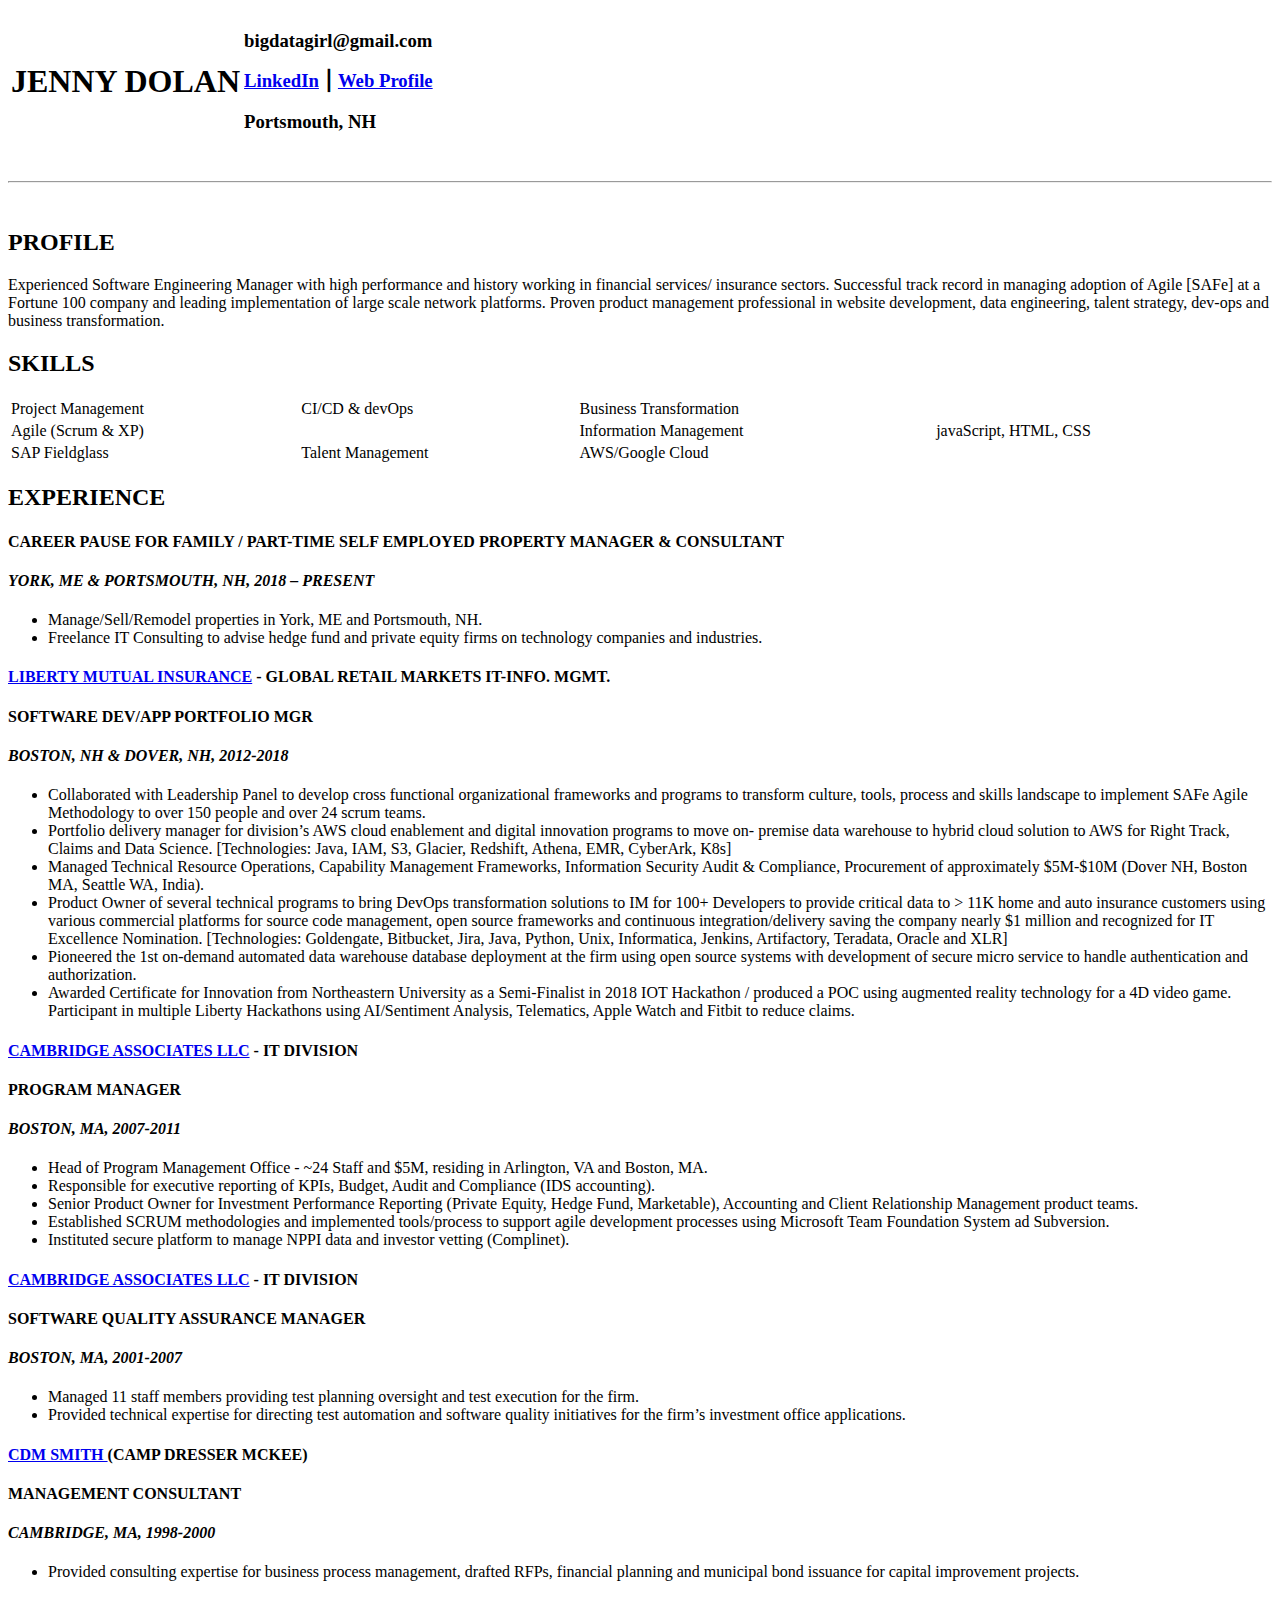
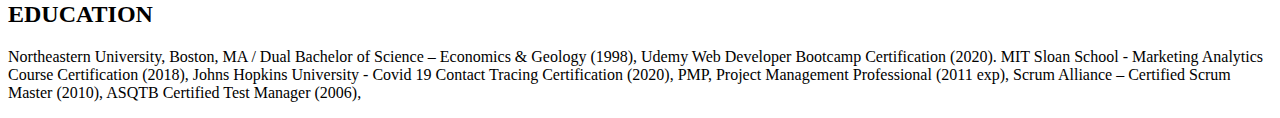
==== index.html @ a5c4973b "Update index.html" ====
<!DOCTYPE html>
<html lang="en" dir="ltr">

<head>
  <meta charset="utf-8" This page provides profile information for Jenny Dolan>
  <title>Jenny Dolan Resume</title>
<link rel="stylesheet" href="css/styles.css" <link href="https://<link href="https://fonts.googleapis.com/css2?family=Merriweather:ital@1&family=Montserrat:ital@1&family=Pacifico&display=swap" rel="stylesheet">

</head>

<body>
</table>
<table>
    <tr>
      <td class ="info">
        <h1 class ="jenny">JENNY DOLAN</h1>
      </td>
      <td>

          <h3>bigdatagirl@gmail.com</h3>
           <h3 em ><a class="footer-link" href="https://www.linkedin.com/in/jenniferdolan/">LinkedIn</a><span> ⎮ </span><a class = "resume" href = "https://pocketfullofstarz.github.io/jennydolan/">Web Profile</a></a> </h3>
          <h3 em>Portsmouth, NH</h3>
      </td>
    </tr>
  </table>
<br>
<hr>
<br>
<h2>PROFILE</h2>
<p>
  Experienced Software Engineering Manager with high performance and history working in financial services/ insurance sectors.  Successful track record in managing adoption of Agile [SAFe] at a Fortune 100 company and leading implementation of large scale network platforms. Proven product management professional in website development, data engineering, talent strategy, dev-ops and business transformation.
</p>

<h2>SKILLS</h2>
<table style="width:100%">
  <tr>
    <td>Project Management </td>
    <td>CI/CD & devOps</td>
    <td>Business Transformation</td>
  </tr>
  <tr>
    <td>Agile (Scrum & XP)<td>
    <td>Information Management</td>
    <td>javaScript, HTML, CSS</td>
    <!-- <td><a href = "https://pocketfullofstarz.github.io/Profile/projects.html">Web Development</a></td></tr> -->
  <tr>
    <td>SAP Fieldglass</td>
    <td>Talent Management</td>
    <td>AWS/Google Cloud</td>
  </tr>
</table>

<h2>EXPERIENCE</h2>

  <h4><b>CAREER PAUSE FOR FAMILY / PART-TIME SELF EMPLOYED PROPERTY MANAGER & CONSULTANT</b></h4>
  <h4><i>YORK, ME & PORTSMOUTH, NH, 2018 – PRESENT</i></h4>
<ul>
  <li>Manage/Sell/Remodel properties in York, ME and Portsmouth, NH.</li>
  <li>Freelance IT Consulting to advise hedge fund and private equity firms on technology companies and industries.</li>
</ul>

<h4><b><a href="https://www.libertymutualgroup.com/about-lm/corporate-information/overview">LIBERTY MUTUAL INSURANCE</a> - GLOBAL RETAIL MARKETS IT-INFO. MGMT.</b></h4>
  <h4><b>SOFTWARE DEV/APP PORTFOLIO MGR</b></h4>
  <h4><i>BOSTON, NH & DOVER, NH, 2012-2018</i></h4>
<ul>

  <li>Collaborated with Leadership Panel to develop cross functional organizational frameworks and programs to transform culture, tools, process and skills landscape to implement SAFe Agile Methodology to over 150 people and over 24 scrum teams.
  </li>
  <li>Portfolio delivery manager for division’s AWS cloud enablement and digital innovation programs to move on- premise data warehouse to hybrid cloud solution to AWS for Right Track, Claims and Data Science. [Technologies: Java, IAM, S3, Glacier,
    Redshift, Athena, EMR, CyberArk, K8s]</li>
  <li>Managed Technical Resource Operations, Capability Management Frameworks, Information Security Audit & Compliance, Procurement of approximately $5M-$10M (Dover NH, Boston MA, Seattle WA, India).</li>
  <li>Product Owner of several technical programs to bring DevOps transformation solutions to IM for 100+ Developers to provide critical data to > 11K home and auto insurance customers using various commercial platforms for source code management,
    open source frameworks and continuous integration/delivery saving the company nearly $1 million and recognized for IT Excellence Nomination. [Technologies: Goldengate, Bitbucket, Jira, Java, Python, Unix, Informatica, Jenkins, Artifactory,
    Teradata, Oracle and XLR] </li>
  <li>Pioneered the 1st on-demand automated data warehouse database deployment at the firm using open source systems with development of secure micro service to handle authentication and authorization.
  <li>Awarded Certificate for Innovation from Northeastern University as a Semi-Finalist in 2018 IOT Hackathon / produced a POC using augmented reality technology for a 4D video game. Participant in multiple Liberty Hackathons using AI/Sentiment
    Analysis, Telematics, Apple Watch and Fitbit to reduce claims.</li>
</ul>

  <h4><b><a href="https://www.cambridgeassociates.com/">CAMBRIDGE ASSOCIATES LLC</a> - IT DIVISION</b></h4>
  <h4><b>PROGRAM MANAGER</b></h4>
  <h4><i>BOSTON, MA, 2007-2011</i></h4>
<ul>

  <li>Head of Program Management Office - ~24 Staff and $5M, residing in Arlington, VA and Boston, MA.</li>
  <li>Responsible for executive reporting of KPIs, Budget, Audit and Compliance (IDS accounting).</li>
  <li>Senior Product Owner for Investment Performance Reporting (Private Equity, Hedge Fund, Marketable), Accounting and Client Relationship Management product teams.</li>
  <li>Established SCRUM methodologies and implemented tools/process to support agile development processes using Microsoft Team Foundation System ad Subversion.</li>
  <li>Instituted secure platform to manage NPPI data and investor vetting (Complinet).</li>
</ul>

  <h4><b><a href="https://www.cambridgeassociates.com/">CAMBRIDGE ASSOCIATES LLC</a> - IT DIVISION</b></h4>
  <h4><b>SOFTWARE QUALITY ASSURANCE MANAGER</b></h4>
  <h4><i>BOSTON, MA, 2001-2007</i></h4>
<ul>
  <li>Managed 11 staff members providing test planning oversight and test execution for the firm.</li>
  <li>Provided technical expertise for directing test automation and software quality initiatives for the firm’s investment office applications.</li>
</ul>

  <h4><b><a href="https://www.cdmsmith.com/">CDM SMITH </a>(CAMP DRESSER MCKEE)</b></h4>
  <h4><b>MANAGEMENT CONSULTANT</b></h4>
  <h4><i>CAMBRIDGE, MA, 1998-2000</i></h4>
<ul>
  <li> Provided consulting expertise for business process management, drafted RFPs, financial planning and municipal bond issuance for capital improvement projects.</li>
</ul>

<h2>EDUCATION</h2>
<p>
  Northeastern University, Boston, MA / Dual Bachelor of Science – Economics & Geology (1998), Udemy Web Developer Bootcamp Certification (2020). MIT Sloan School - Marketing Analytics Course Certification (2018), Johns Hopkins University - Covid 19 Contact Tracing Certification (2020), PMP, Project Management Professional (2011 exp), Scrum Alliance – Certified Scrum Master (2010), ASQTB Certified Test Manager (2006), </p>

</html>
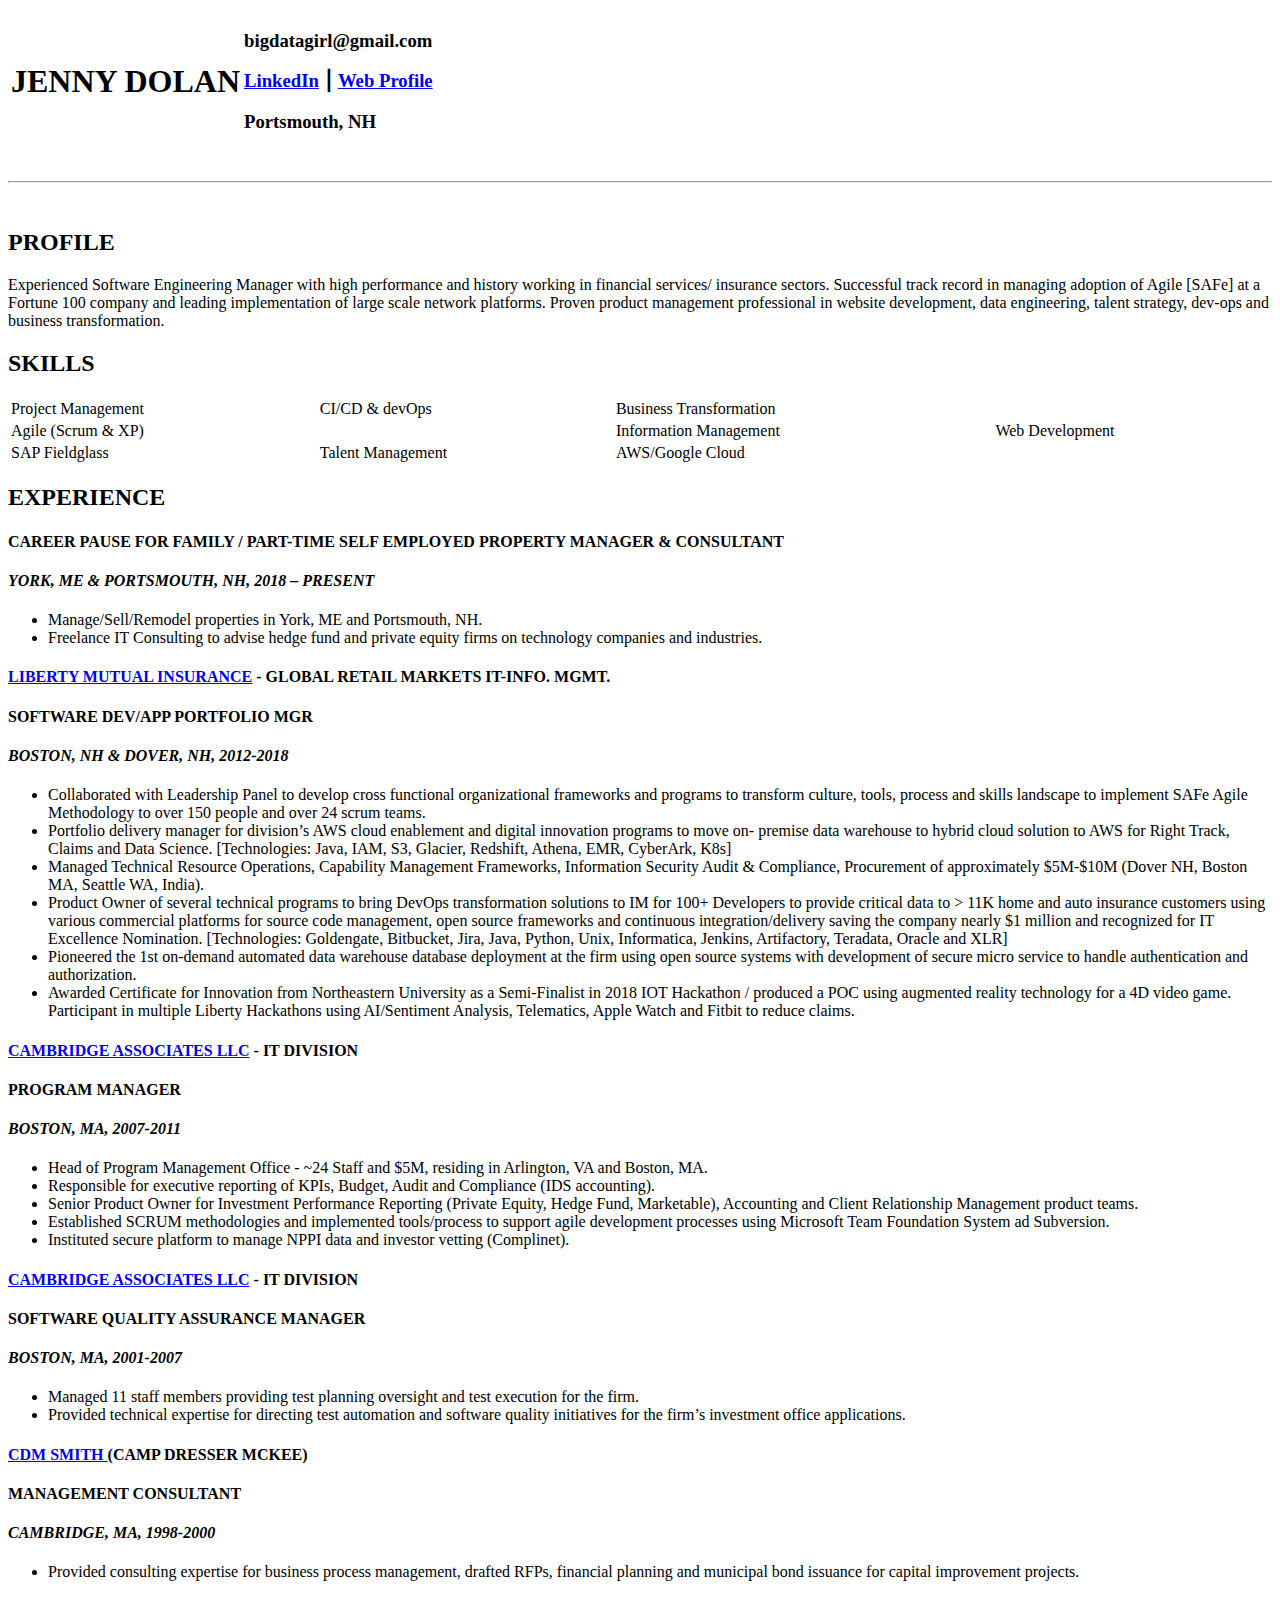
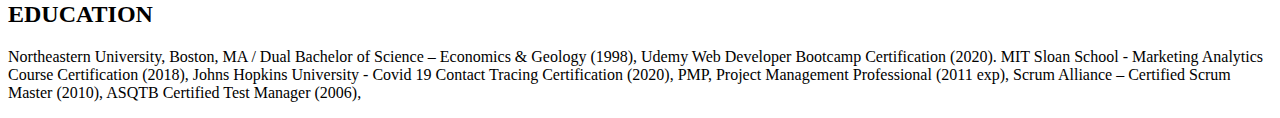
==== commit d1d6678c: "Update index.html" ====
--- a/index.html
+++ b/index.html
@@ -41,8 +41,9 @@
   <tr>
     <td>Agile (Scrum & XP)<td>
     <td>Information Management</td>
-    <td>javaScript, HTML, CSS</td>
+    <td>Web Development</td>
     <!-- <td><a href = "https://pocketfullofstarz.github.io/Profile/projects.html">Web Development</a></td></tr> -->
+  </tr>
   <tr>
     <td>SAP Fieldglass</td>
     <td>Talent Management</td>
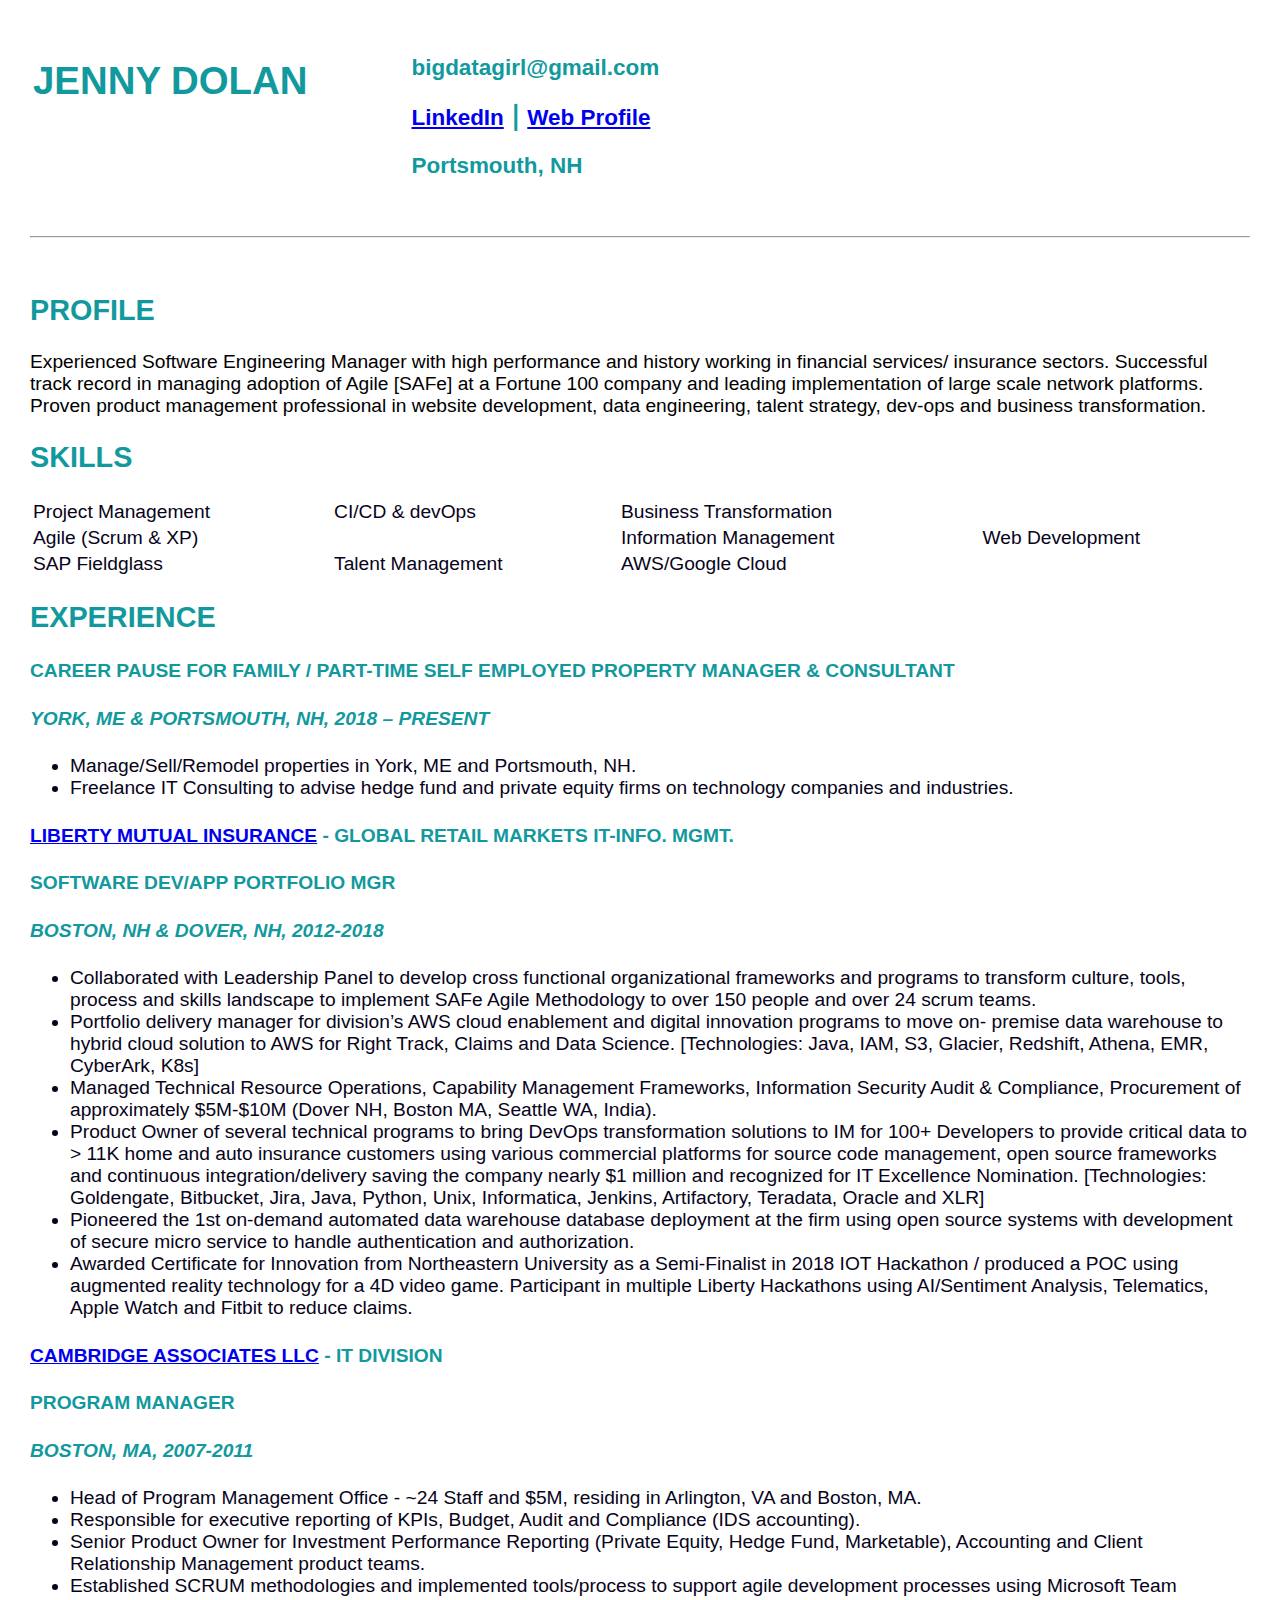
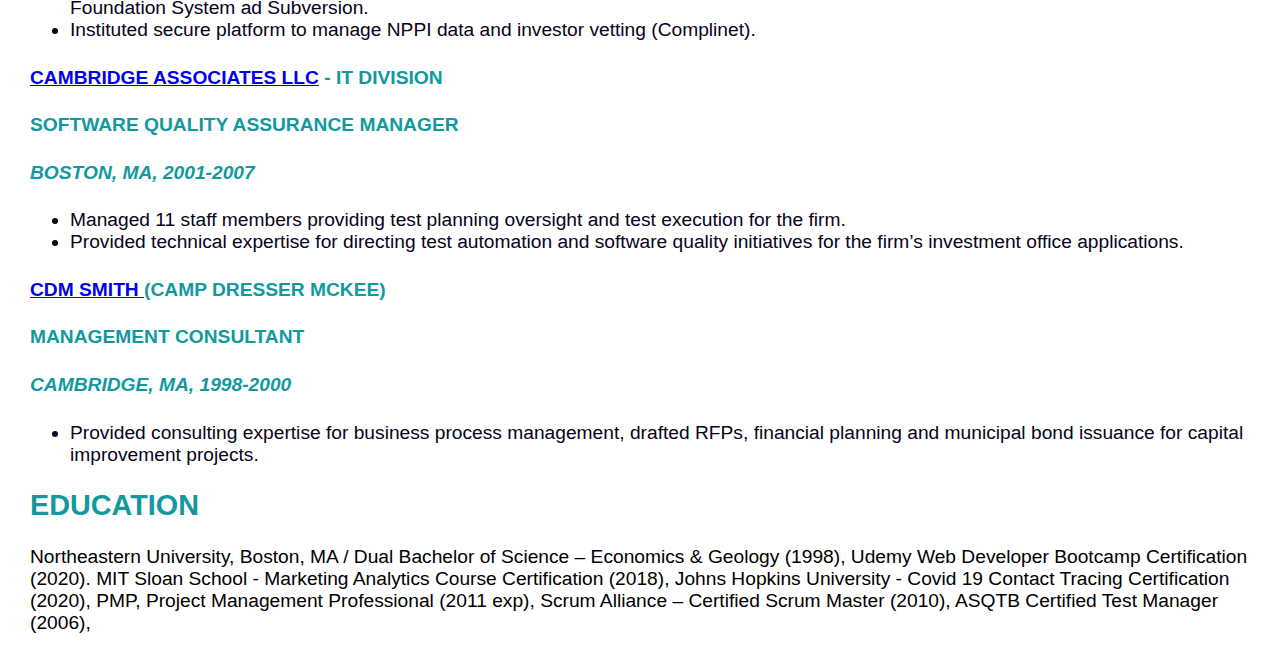
==== commit e8fc4908: "Update index.html" ====
--- a/index.html
+++ b/index.html
@@ -4,7 +4,7 @@
 <head>
   <meta charset="utf-8" This page provides profile information for Jenny Dolan>
   <title>Jenny Dolan Resume</title>
-<link rel="stylesheet" href="css/styles.css" <link href="https://<link href="https://fonts.googleapis.com/css2?family=Merriweather:ital@1&family=Montserrat:ital@1&family=Pacifico&display=swap" rel="stylesheet">
+<link rel="stylesheet" href="styles.css" <link href="https://<link href="https://fonts.googleapis.com/css2?family=Merriweather:ital@1&family=Montserrat:ital@1&family=Pacifico&display=swap" rel="stylesheet">
 
 </head>
 
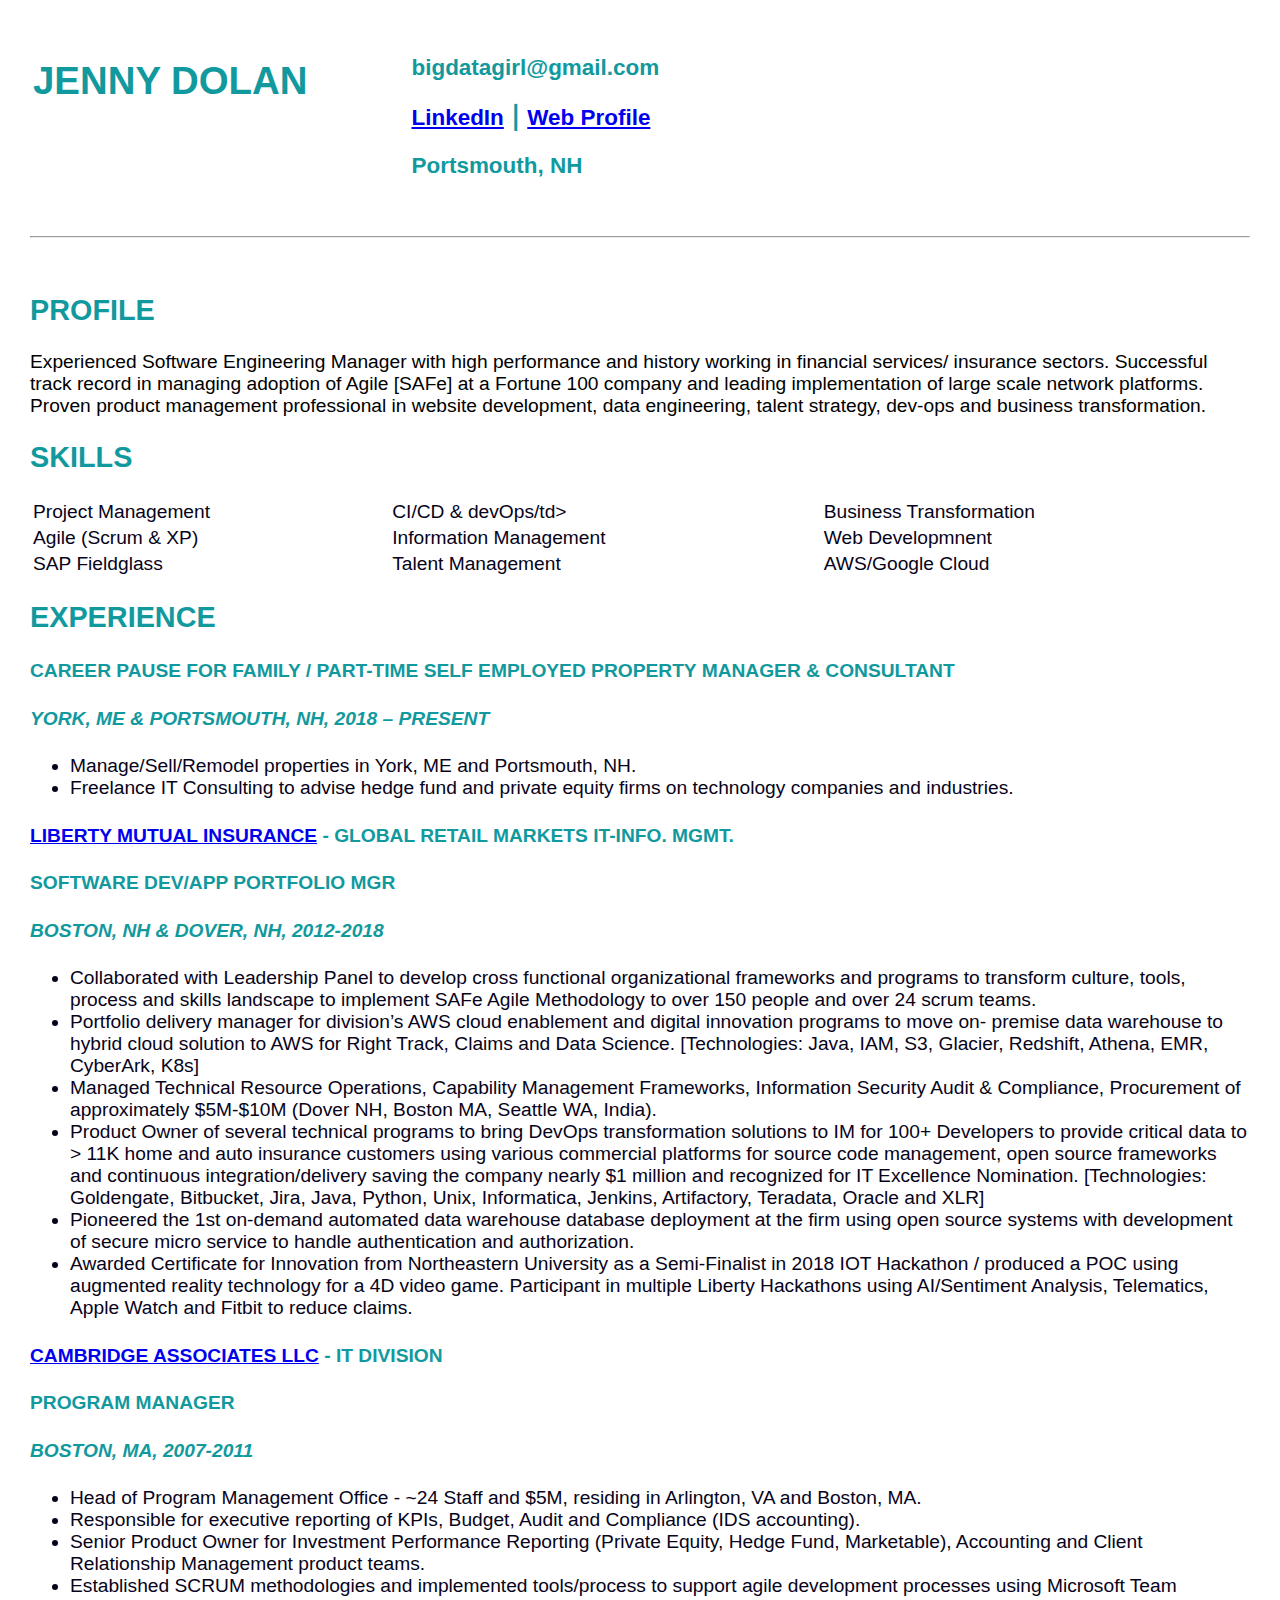
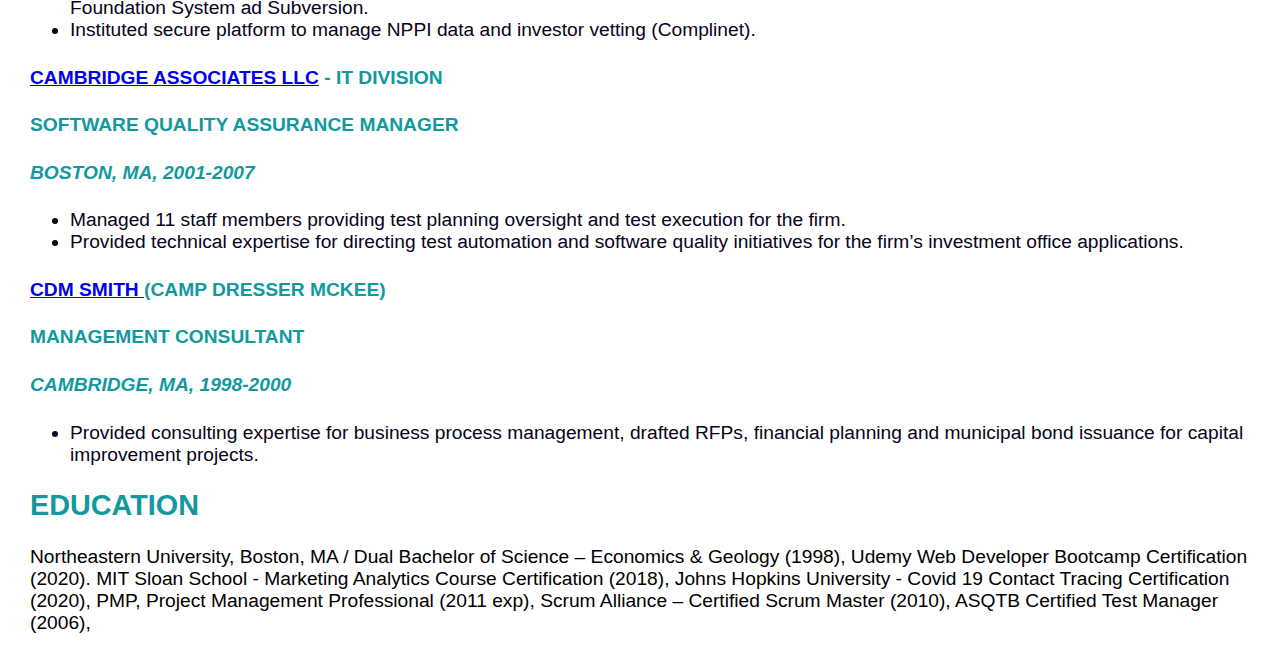
==== commit c156f08f: "Update index.html" ====
--- a/index.html
+++ b/index.html
@@ -35,15 +35,15 @@
 <table style="width:100%">
   <tr>
     <td>Project Management </td>
-    <td>CI/CD & devOps</td>
+    <td>CI/CD & devOps/td>
     <td>Business Transformation</td>
   </tr>
   <tr>
-    <td>Agile (Scrum & XP)<td>
+    <td>Agile (Scrum & XP)</td>
     <td>Information Management</td>
-    <td>Web Development</td>
+    <td>Web Developmnent</td>
+  </tr>
     <!-- <td><a href = "https://pocketfullofstarz.github.io/Profile/projects.html">Web Development</a></td></tr> -->
-  </tr>
   <tr>
     <td>SAP Fieldglass</td>
     <td>Talent Management</td>
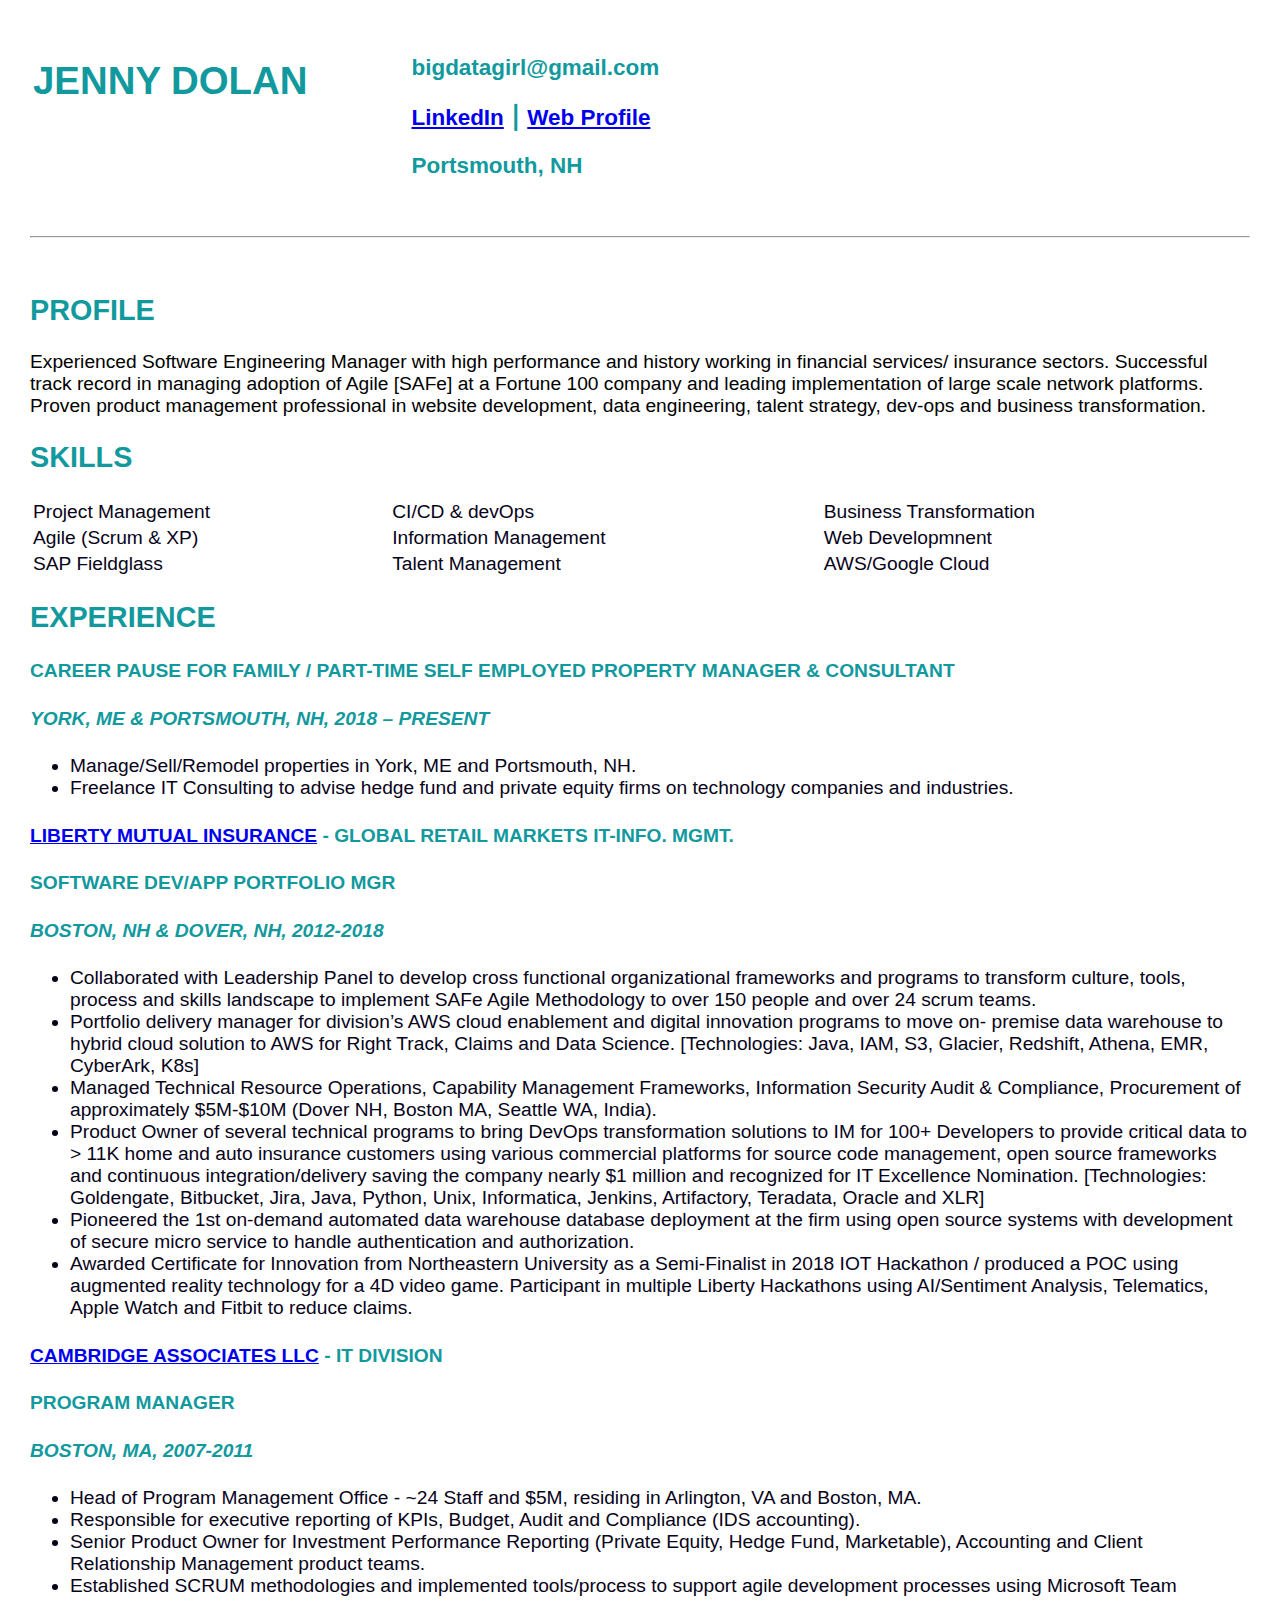
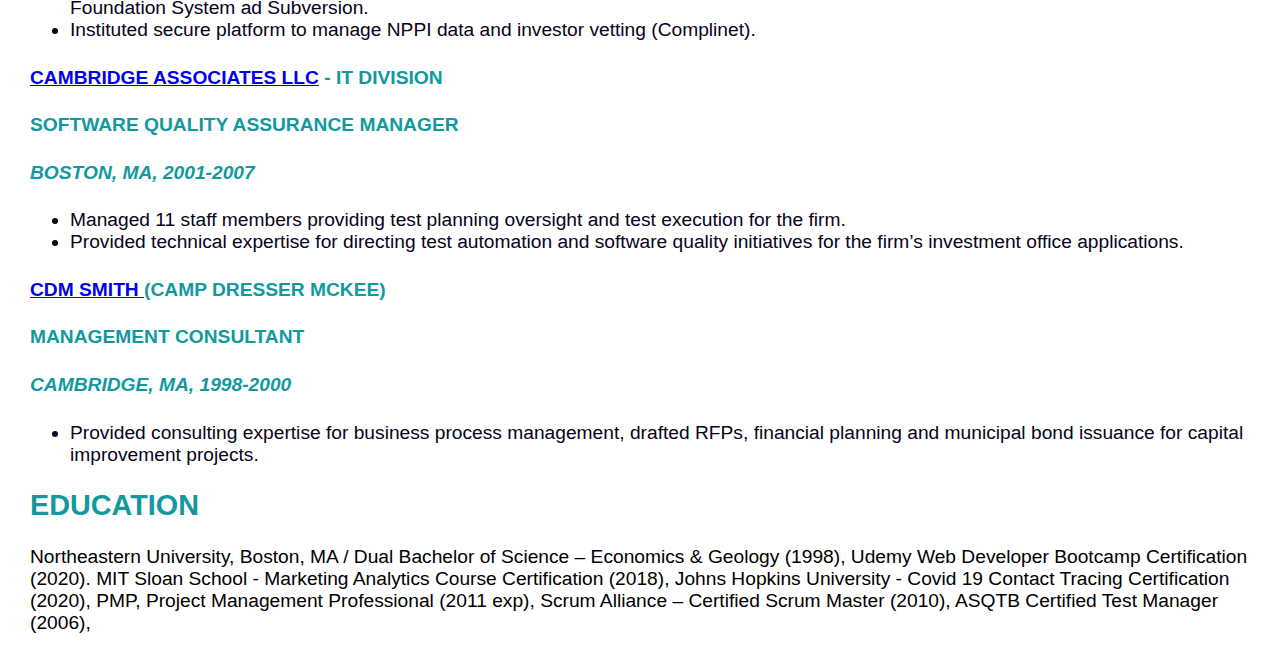
==== commit 079ac9a8: "completed updates for formatting" ====
--- a/index.html
+++ b/index.html
@@ -35,7 +35,7 @@
 <table style="width:100%">
   <tr>
     <td>Project Management </td>
-    <td>CI/CD & devOps/td>
+    <td>CI/CD & devOps</td>
     <td>Business Transformation</td>
   </tr>
   <tr>
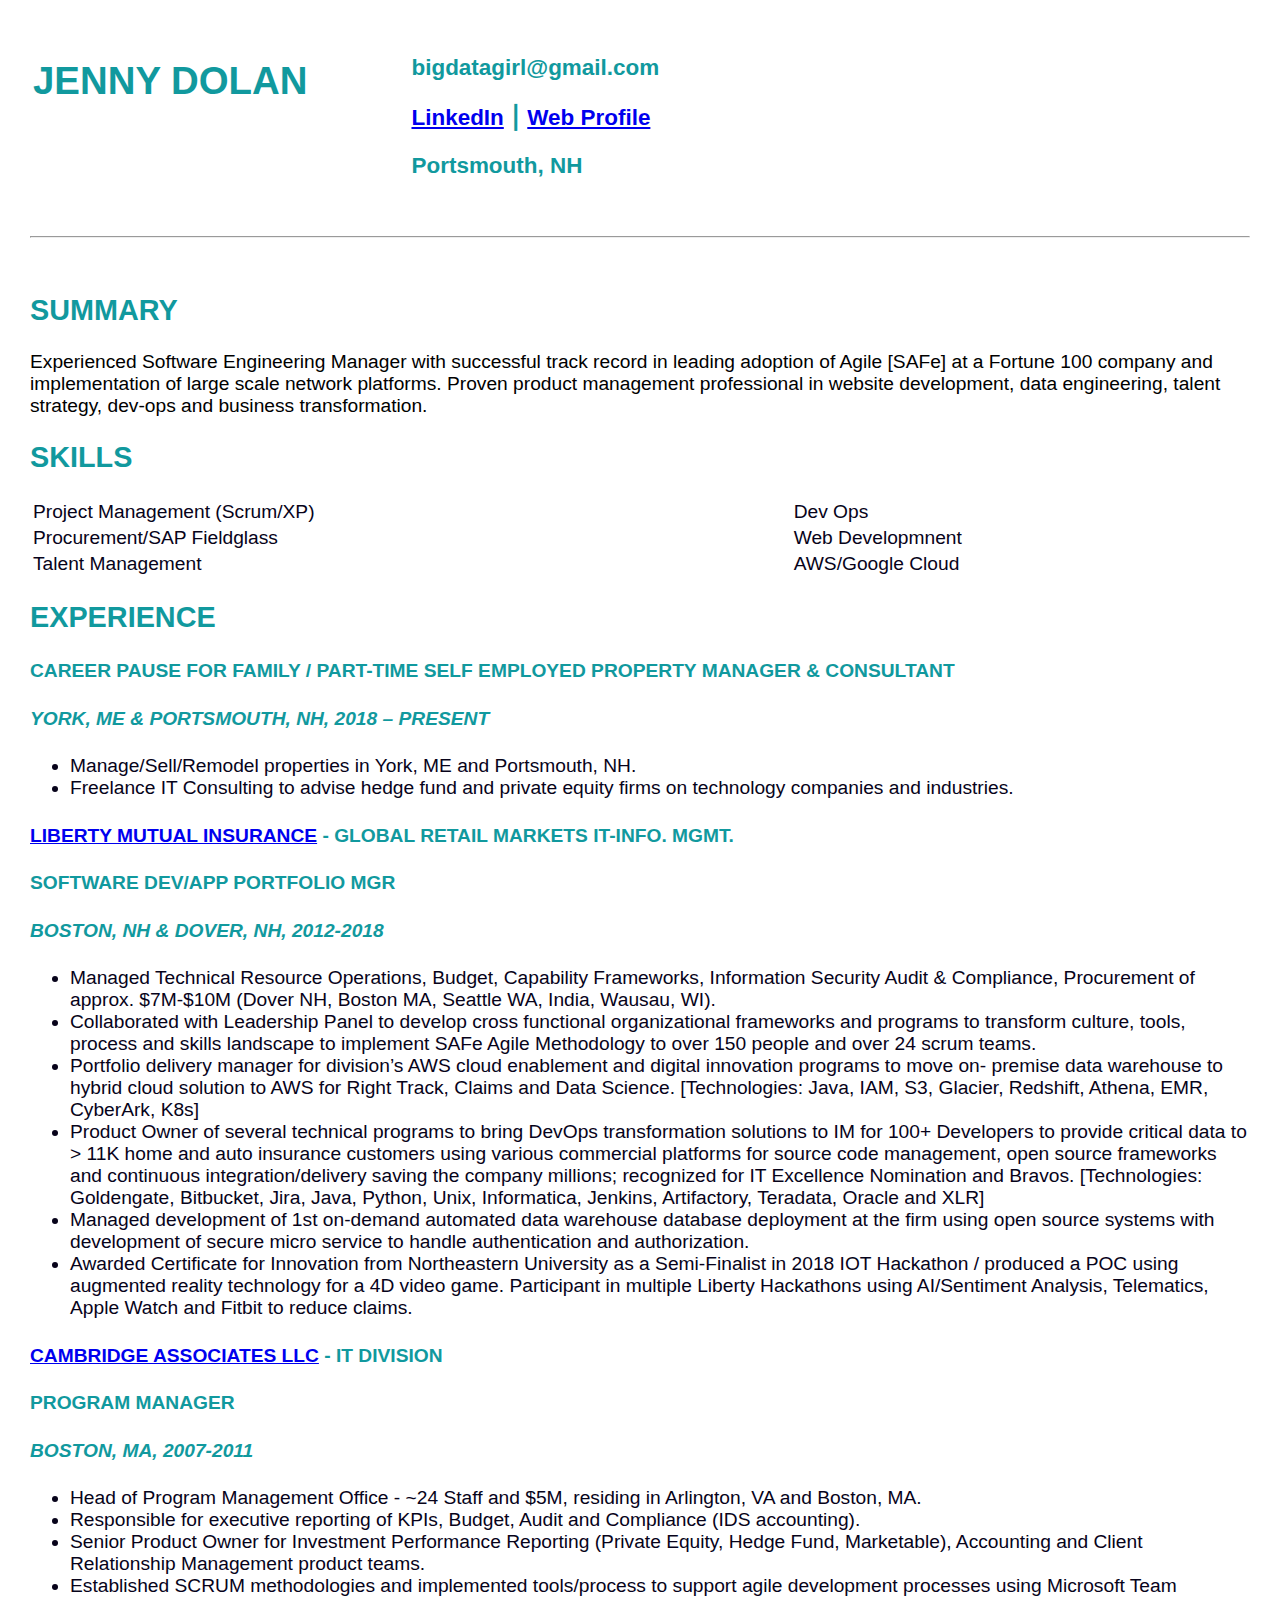
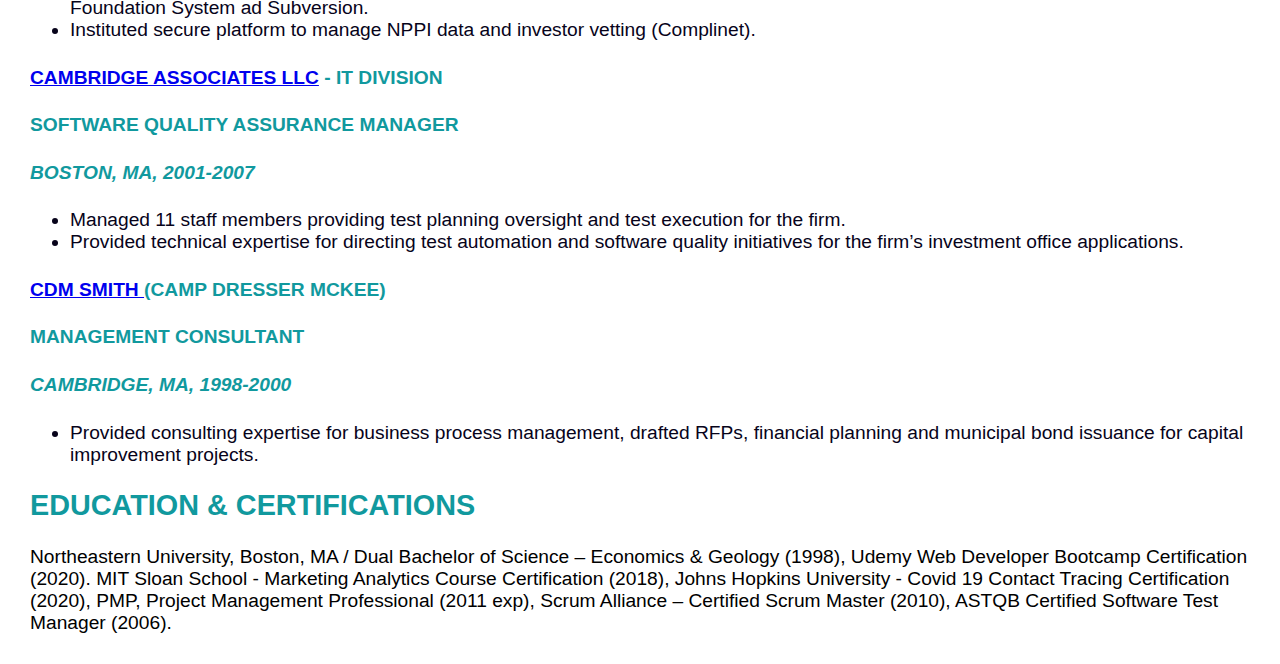
==== commit 239e01ea: "Update index.html" ====
--- a/index.html
+++ b/index.html
@@ -26,26 +26,23 @@
 <br>
 <hr>
 <br>
-<h2>PROFILE</h2>
+<h2>SUMMARY</h2>
 <p>
-  Experienced Software Engineering Manager with high performance and history working in financial services/ insurance sectors.  Successful track record in managing adoption of Agile [SAFe] at a Fortune 100 company and leading implementation of large scale network platforms. Proven product management professional in website development, data engineering, talent strategy, dev-ops and business transformation.
+Experienced Software Engineering Manager with successful track record in leading adoption of Agile [SAFe] at a Fortune 100 company and implementation of large scale network platforms. Proven product management professional in website development, data engineering, talent strategy, dev-ops and business transformation.
 </p>
 
 <h2>SKILLS</h2>
 <table style="width:100%">
   <tr>
-    <td>Project Management </td>
-    <td>CI/CD & devOps</td>
-    <td>Business Transformation</td>
+    <td>Project Management (Scrum/XP)</td>
+    <td>Dev Ops</td>
   </tr>
   <tr>
-    <td>Agile (Scrum & XP)</td>
-    <td>Information Management</td>
+    <td>Procurement/SAP Fieldglass</td>
     <td>Web Developmnent</td>
   </tr>
     <!-- <td><a href = "https://pocketfullofstarz.github.io/Profile/projects.html">Web Development</a></td></tr> -->
   <tr>
-    <td>SAP Fieldglass</td>
     <td>Talent Management</td>
     <td>AWS/Google Cloud</td>
   </tr>
@@ -64,16 +61,15 @@
   <h4><b>SOFTWARE DEV/APP PORTFOLIO MGR</b></h4>
   <h4><i>BOSTON, NH & DOVER, NH, 2012-2018</i></h4>
 <ul>
-
+  <li>Managed Technical Resource Operations, Budget, Capability Frameworks, Information Security Audit & Compliance, Procurement of approx. $7M-$10M (Dover NH, Boston MA, Seattle WA, India, Wausau, WI).</li>
   <li>Collaborated with Leadership Panel to develop cross functional organizational frameworks and programs to transform culture, tools, process and skills landscape to implement SAFe Agile Methodology to over 150 people and over 24 scrum teams.
   </li>
   <li>Portfolio delivery manager for division’s AWS cloud enablement and digital innovation programs to move on- premise data warehouse to hybrid cloud solution to AWS for Right Track, Claims and Data Science. [Technologies: Java, IAM, S3, Glacier,
     Redshift, Athena, EMR, CyberArk, K8s]</li>
-  <li>Managed Technical Resource Operations, Capability Management Frameworks, Information Security Audit & Compliance, Procurement of approximately $5M-$10M (Dover NH, Boston MA, Seattle WA, India).</li>
   <li>Product Owner of several technical programs to bring DevOps transformation solutions to IM for 100+ Developers to provide critical data to > 11K home and auto insurance customers using various commercial platforms for source code management,
-    open source frameworks and continuous integration/delivery saving the company nearly $1 million and recognized for IT Excellence Nomination. [Technologies: Goldengate, Bitbucket, Jira, Java, Python, Unix, Informatica, Jenkins, Artifactory,
+    open source frameworks and continuous integration/delivery saving the company millions; recognized for IT Excellence Nomination and Bravos. [Technologies: Goldengate, Bitbucket, Jira, Java, Python, Unix, Informatica, Jenkins, Artifactory,
     Teradata, Oracle and XLR] </li>
-  <li>Pioneered the 1st on-demand automated data warehouse database deployment at the firm using open source systems with development of secure micro service to handle authentication and authorization.
+  <li>Managed development of 1st on-demand automated data warehouse database deployment at the firm using open source systems with development of secure micro service to handle authentication and authorization.
   <li>Awarded Certificate for Innovation from Northeastern University as a Semi-Finalist in 2018 IOT Hackathon / produced a POC using augmented reality technology for a 4D video game. Participant in multiple Liberty Hackathons using AI/Sentiment
     Analysis, Telematics, Apple Watch and Fitbit to reduce claims.</li>
 </ul>
@@ -105,8 +101,9 @@
   <li> Provided consulting expertise for business process management, drafted RFPs, financial planning and municipal bond issuance for capital improvement projects.</li>
 </ul>
 
-<h2>EDUCATION</h2>
+<h2>EDUCATION & CERTIFICATIONS</h2>
 <p>
-  Northeastern University, Boston, MA / Dual Bachelor of Science – Economics & Geology (1998), Udemy Web Developer Bootcamp Certification (2020). MIT Sloan School - Marketing Analytics Course Certification (2018), Johns Hopkins University - Covid 19 Contact Tracing Certification (2020), PMP, Project Management Professional (2011 exp), Scrum Alliance – Certified Scrum Master (2010), ASQTB Certified Test Manager (2006), </p>
+  Northeastern University, Boston, MA / Dual Bachelor of Science – Economics & Geology (1998), Udemy Web Developer Bootcamp Certification (2020). MIT Sloan School - Marketing Analytics Course Certification (2018), Johns Hopkins University - Covid 19 Contact Tracing Certification (2020), PMP, Project Management Professional (2011 exp), Scrum Alliance – Certified Scrum Master (2010), ASTQB Certified Software Test Manager (2006).
+</p>
 
 </html>
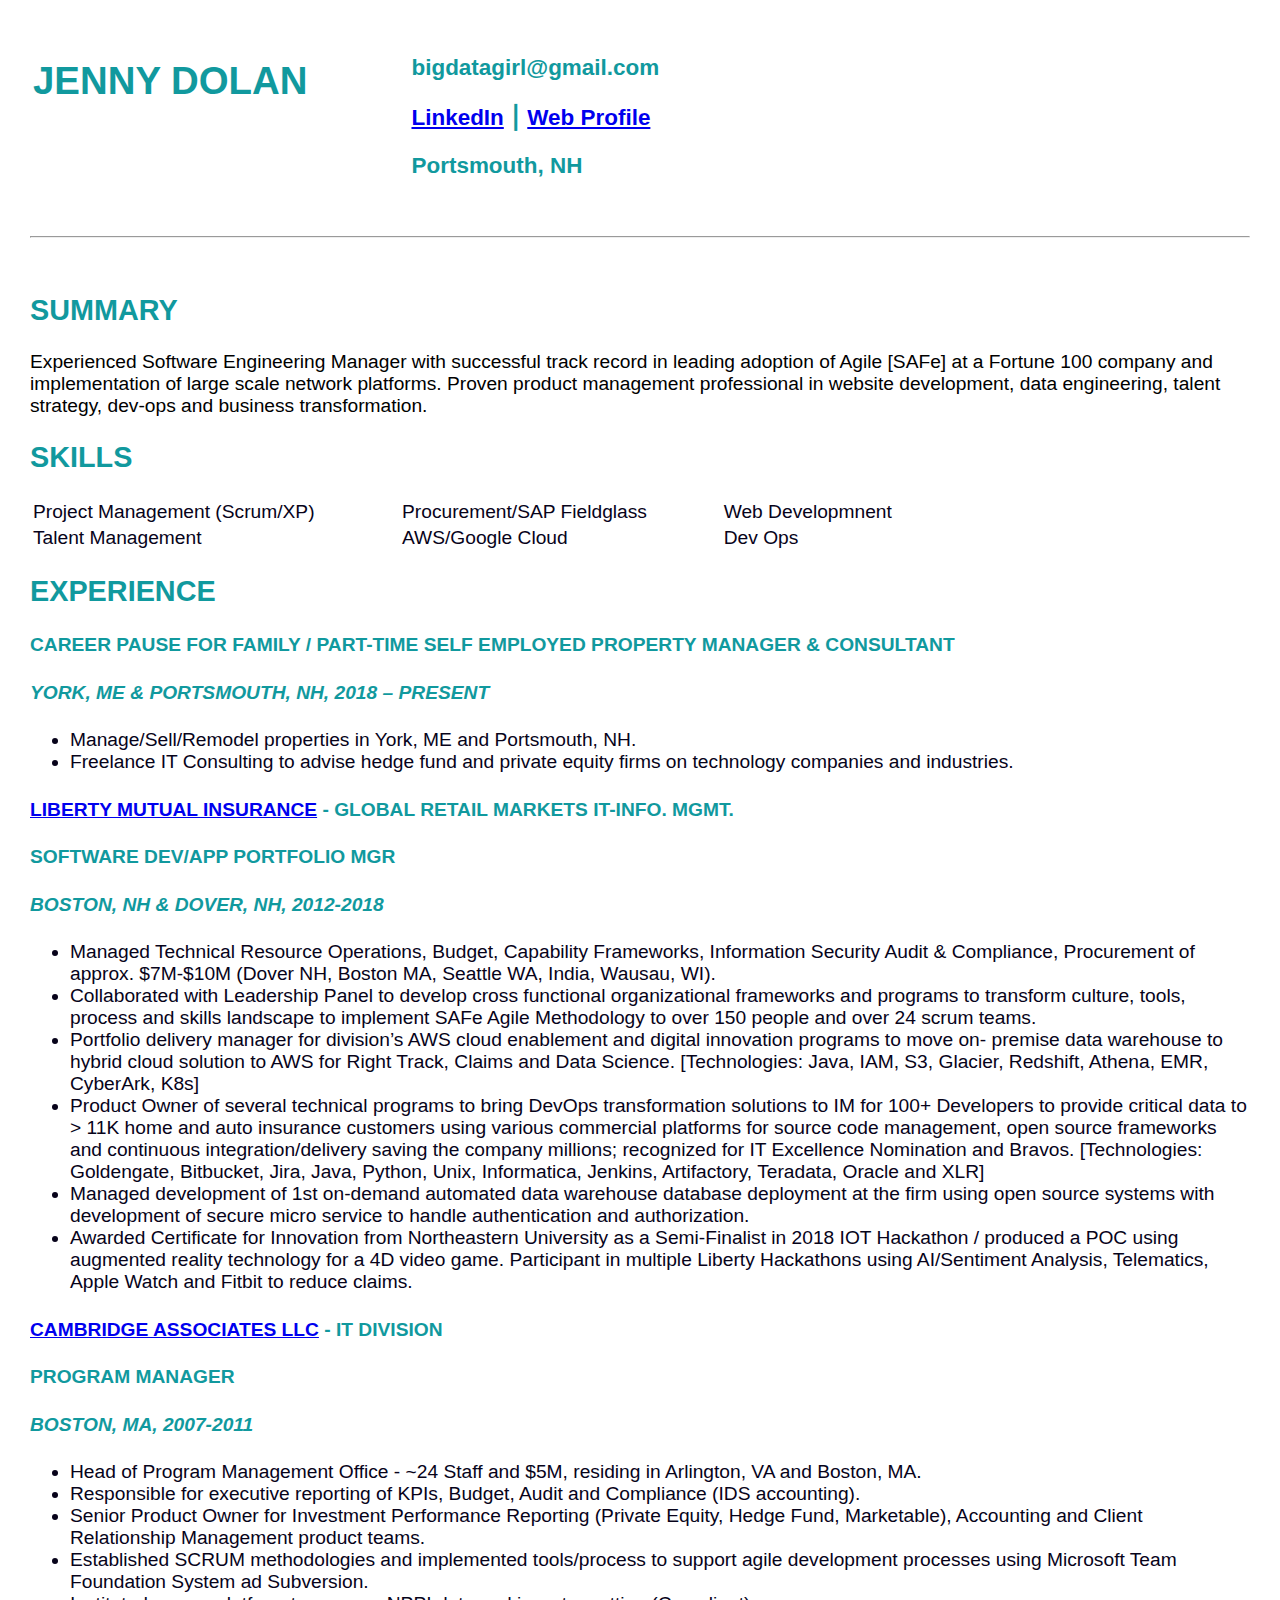
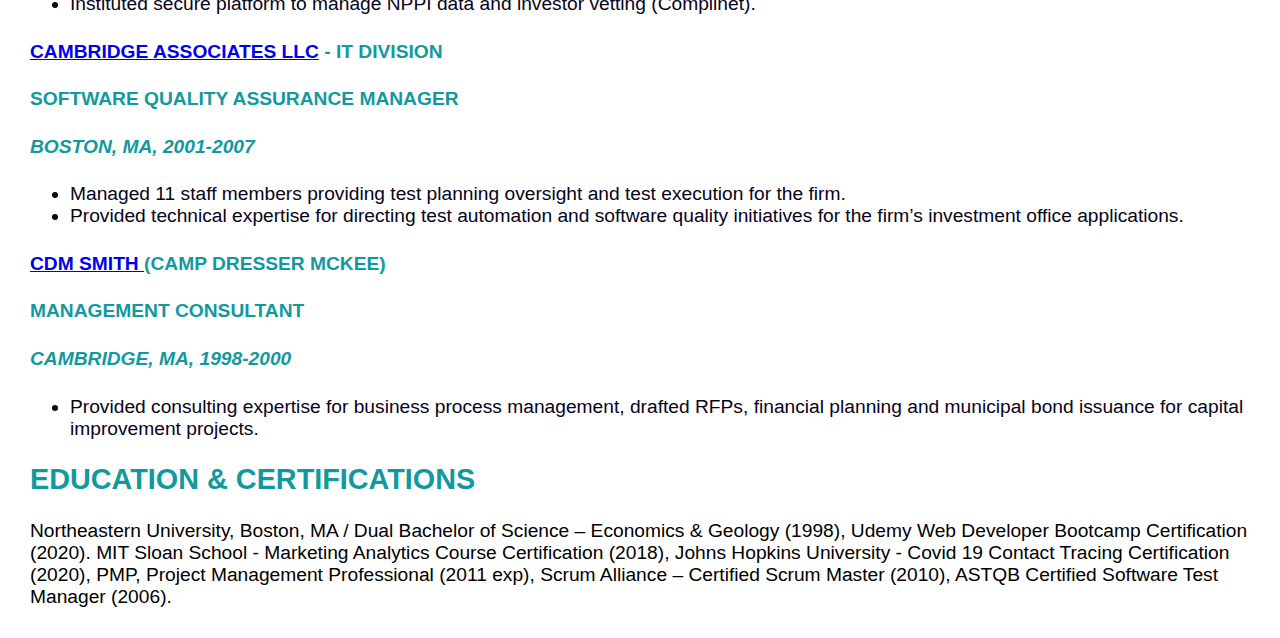
==== commit d13fdca7: "Update index.html" ====
--- a/index.html
+++ b/index.html
@@ -32,12 +32,10 @@
 </p>
 
 <h2>SKILLS</h2>
-<table style="width:100%">
+<table style="width:75%">
   <tr>
     <td>Project Management (Scrum/XP)</td>
-    <td>Dev Ops</td>
-  </tr>
-  <tr>
+   
     <td>Procurement/SAP Fieldglass</td>
     <td>Web Developmnent</td>
   </tr>
@@ -45,6 +43,7 @@
   <tr>
     <td>Talent Management</td>
     <td>AWS/Google Cloud</td>
+    <td>Dev Ops</td>
   </tr>
 </table>
 
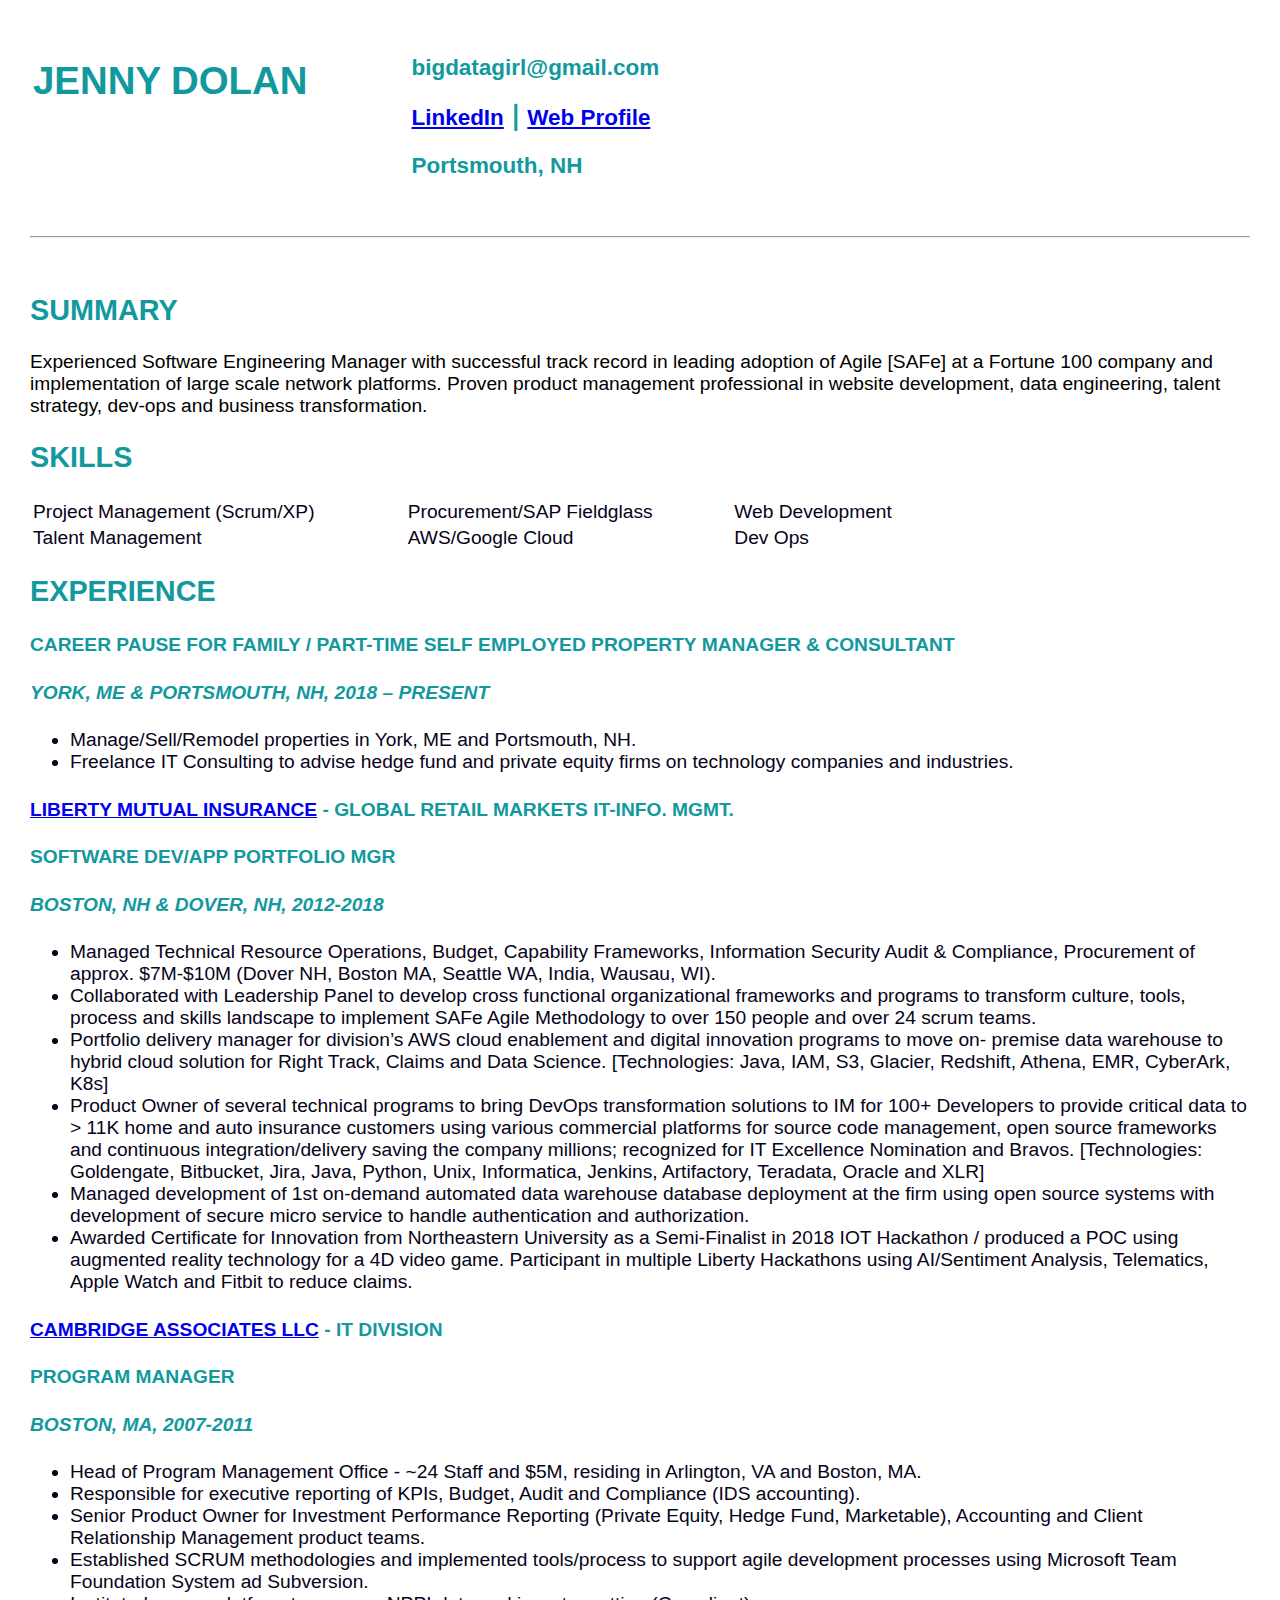
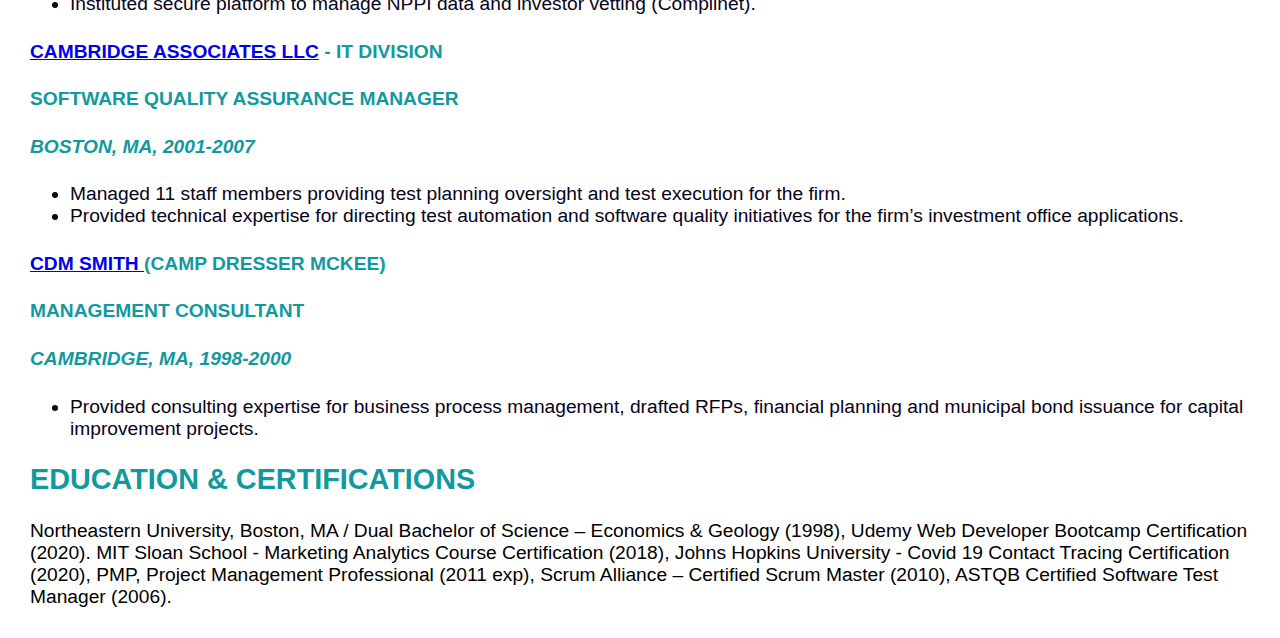
==== commit 44d30c8b: "Update index.html" ====
--- a/index.html
+++ b/index.html
@@ -37,7 +37,7 @@
     <td>Project Management (Scrum/XP)</td>
    
     <td>Procurement/SAP Fieldglass</td>
-    <td>Web Developmnent</td>
+    <td>Web Development</td>
   </tr>
     <!-- <td><a href = "https://pocketfullofstarz.github.io/Profile/projects.html">Web Development</a></td></tr> -->
   <tr>
@@ -63,7 +63,7 @@
   <li>Managed Technical Resource Operations, Budget, Capability Frameworks, Information Security Audit & Compliance, Procurement of approx. $7M-$10M (Dover NH, Boston MA, Seattle WA, India, Wausau, WI).</li>
   <li>Collaborated with Leadership Panel to develop cross functional organizational frameworks and programs to transform culture, tools, process and skills landscape to implement SAFe Agile Methodology to over 150 people and over 24 scrum teams.
   </li>
-  <li>Portfolio delivery manager for division’s AWS cloud enablement and digital innovation programs to move on- premise data warehouse to hybrid cloud solution to AWS for Right Track, Claims and Data Science. [Technologies: Java, IAM, S3, Glacier,
+  <li>Portfolio delivery manager for division’s AWS cloud enablement and digital innovation programs to move on- premise data warehouse to hybrid cloud solution for Right Track, Claims and Data Science. [Technologies: Java, IAM, S3, Glacier,
     Redshift, Athena, EMR, CyberArk, K8s]</li>
   <li>Product Owner of several technical programs to bring DevOps transformation solutions to IM for 100+ Developers to provide critical data to > 11K home and auto insurance customers using various commercial platforms for source code management,
     open source frameworks and continuous integration/delivery saving the company millions; recognized for IT Excellence Nomination and Bravos. [Technologies: Goldengate, Bitbucket, Jira, Java, Python, Unix, Informatica, Jenkins, Artifactory,
